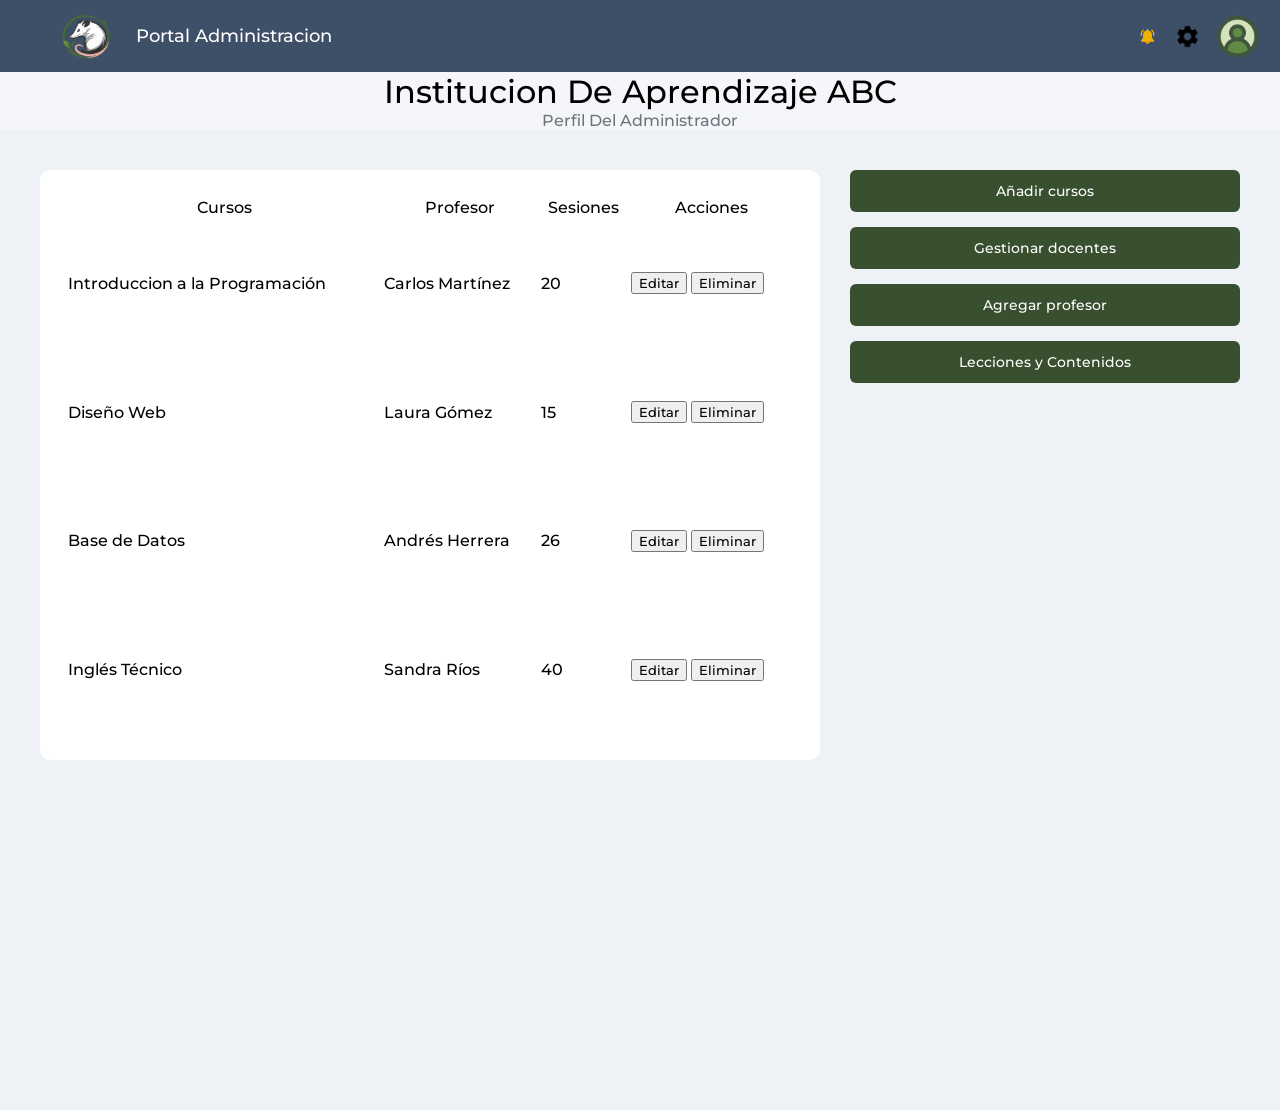
==== pages/administration.html @ a570bb3f "student can see lections student can see lections" ====
<!DOCTYPE html>
<html lang="en">
<head>
    <meta charset="UTF-8">
    <meta name="viewport" content="width=device-width, initial-scale=1.0">
    <title>Document</title>
    <link rel="stylesheet" href="../Styles/administration.css">
    <link rel="preconnect" href="https://fonts.googleapis.com">
    <link rel="preconnect" href="https://fonts.gstatic.com" crossorigin>
    <link href="https://fonts.googleapis.com/css2?family=Montserrat:ital,wght@0,100..900;1,100..900&display=swap" rel="stylesheet">
    <link rel="stylesheet" href="../Styles/gestorCursos.css">
</head>
<body>
    <div class="head-fluid">
        <img class="head-fluid__logo" src="../media/loginLogo.png" alt="Logo_Image">
        <h4 class="head-fluid__h4">Portal Administracion</h4>
        <div class="head-fluid__buttons">
            <img class="head-fluid__button noti" src="../media/iconBell.png" alt="iconBell">
            <img class="head-fluid__button config" src="../media/configIcon.png" alt="configIcon">
            <img class="head-fluid__button profile" id="profile" src="../media/logoProfile.png" alt="LogoProfile">
        </div>
    </div>

    <div class="modal-profile" id="modalProfile">
            <button class="open-profile">Perfil</button>
            <button class="close-sesion" id="closeSesion" >Cerrar sesión</button>
    </div>

    <div class="tittle">
        <h1>Institucion De Aprendizaje ABC</h1>
        <p>Perfil Del Administrador</p>
    </div>
    <div class="container-page">

        <!-- Tabla de cursos -->
        <div class="cursos-activos" id="visualCursos">
            <table class="tabla-cursos">
                <thead>
                    <tr>
                        <th>Cursos</th>
                        <th>Profesor</th>
                        <th>Sesiones</th>
                        <th>Acciones</th>
                    </tr>
                </thead>
                <tbody id="tablaCursos"></tbody>
            </table>
        </div>
        <div class=" botones">
            <button class="botoncitos crear-cursos" id="btnGestorCuros">
                Añadir cursos
            </button>

            <button class="botoncitos" id="botonDocentes">
                Gestionar docentes
            </button>

            <button class="botoncitos" id="agregarProfesor">
                Agregar profesor
            </button>
            

            <button class="botoncitos lecciones-contenidos" id="btnLecciones">
                Lecciones y Contenidos
            </button>
        </div>
    </div>

    <div class="cursos-container" id="containerCursos">
        <div class="cursos-contenido" id="contenidoCursos">
        </div>
    </div>


    <div class="docentes" id="docentes">
        <div class="contenido-docentes">
            <p id="cerrarModal" class="cerrar">&times;</p>
            <h1 id="titulo">Gestion de Docentes </h1>
            <table class="tabla-profesores">
                <thead >        
                    <tr class="tableTitle">
                        <th>Codigo</th>
                        <th></th>
                        <th>Correo</th>
                        <th>Nombre</th>
                        <th>Curso</th>
                        <th>Duracion del curso</th>
                        <th></th>
                    </tr>
                </thead>
              <tbody id="bodytabla"></tbody>
            </table>
        </div>
    </div>

    <!-- Modal formulario cursos -->
    <div class="modal-cursos" id="modalCursos">
        <div class="modal-cursos__content">
            <button class="modal-cursos__close" id="closeModalCurso">x</button>
            <h2 id="modalCursoTitulo">Crear Curso</h2>

            <input type="text" id="inputTitle" placeholder="Nombre del curso">
            <input type="text" id="inputProfesor" placeholder="Profesor">
            <input type="text" id="inputInfo" placeholder="Descripción">
            <input type="number" id="inputScore" placeholder="Nota">
            <input type="number" id="inputSesions" placeholder="Sesiones">
            <input type="text" id="inputImg" placeholder="Url imagen">

            <button id="btnGuardarCurso">Guradar</button>
        </div>
    </div>

   <!--Agregar docentes--> 

    <div class="form-agregar" id="form-agregar">
        <div class="form-content">
            <span id="cerraradd" class="cerrarAdd">&times;</span>
            <h1>Añadir Un Nuevo Docente</h1>
            <input type="text" id="nuevoCodigo" placeholder="Codigo del profesor">
            <input type="text" id="nuevoProfesor" placeholder="Nombre del profesor">
            <input type="text" id="nuevoEmail" placeholder="Email del profesor">
            <input type="text" id="nuevoCurso" placeholder="Curso">
            <input type="text" id="nuevaDuracion" placeholder="Duración">
            <input type="text" id="nuevaImagen" placeholder="URL imagen">
            <button class="addBTN" id="addBTN"type="button">añadir </button>
        </div>
    </div>

    <script type="module" src="../AdministrationJS/administration.js"></script>
    <script type="module" src="../AdministrationJS/gestorCursos.js"></script>
    <script type="module" src="../AdministrationJS/añadirDocentes.js"></script>
</body>
</html>
---- Styles/administration.css ----
* {
    font-family: "Montserrat", sans-serif;
    font-weight: 500;
    margin: 0;
}

body {
    background-color: rgb(237, 232, 232);
}

/* head designs*/
.head-fluid {
    height: 8vh;
    width: 100%;
    background-color: rgb(62, 79, 104);
    display: flex;
    flex-direction: row;
    align-items: center;
}

.head-fluid__button {
    height: 36px;
    cursor: pointer;
}

.profile {
    height: 45px;
    width: 45px;
}

.noti, .config {
    height: 25px;
    width: 25px;
}

.head-fluid__buttons{
    margin-left: auto;
    margin-right: 20px;
    display: flex;
    align-items: center;
    gap: 15px;
    justify-content: end;
}

.head-fluid__button:hover {
    transform: scale(1.2);
}

.head-fluid__logo {
    margin-left: 4.8%;
    height: 45px;
}

.head-fluid__h4 {
    margin-left: 2%;
    font-size: 18px;
    white-space: nowrap;
    color: white;
    flex-grow: 0;
    margin-top: 0;
    margin-bottom: 0;
}

/* FIN DEL CSS DE LA BARRA DE NAVEGACION */

/* Título */
.tittle {
    text-align: center;
    background-color: #f4f6f9;
}

.tittle p {
    color: #6c757d;
}

/* Layout principal */
.container-page {
    display: grid;
    grid-template-columns: 2fr 1fr; /* Más espacio para cursos */
    gap: 30px;
    padding: 40px;
    background-color: #eef1f5;
    min-height: 100vh; 
}

/* Cursos activos (cuadrícula tipo dashboard) */
.cursos-activos {
    background-color: white;
    padding: 25px;
    border-radius: 10px;

    height: 60%;
    display: grid;
    gap: 20px;
}

/* Cada curso individual (cuando agregues tarjetas) */

/* Contenedor de botones */
.botones {
    display: flex;
    flex-direction: column;
    gap: 15px;
    align-items: stretch;
}

/* Botones pequeños y ordenados */
.botoncitos {
    padding: 12px;
    font-size: 14px;
    border: none;
    border-radius: 6px;
    background-color: #395030;
    color: white;
    cursor: pointer;
}

.botoncitos:hover {
    background-color: #162c63;
}

.cursos {
    height: 30%;
    width: 30%;
    align-self: flex-end ;
}


.cursos-container {
    display: none;
    position: fixed;
    inset: 0;
    background: rgba(0,0,0,0.6);
    justify-content: center;
    align-items: center;
}

.cursos-container.active {
    display: flex;
}

.cursos-contenido {
    background-color: #eef1f5;
    width: 60%;
    height: 70%;
}

.docentes {
    display: none;
    position: fixed;
    inset: 0;
    background: rgba(0,0,0,0.6);
    justify-content: center;
    align-items: center;
    overflow-y: auto;
}

.docentes.active {
    display: flex;
}

.contenido-docentes{
    background-color: #eef1f5;
    width: 90%;
    height: 90%;
    display: flex;
    flex-direction: column;
    justify-content: center;   /* centra horizontalmente */
    align-items: center;       /* centra verticalmente */
    overflow-y: auto;
    position: relative;
}

/* TABLA */

.tabla-profesores{
    width: 80%;
    border-collapse: collapse;
    background-color: white;
    border-radius: 10px;
    box-shadow: 0px 4px 10px rgba(0,0,0,0.1);
    margin: 30px;
}

.tabla-profesores td{    /*diseño de tablita*/
    padding: 10px;
    text-align: center;
    border-bottom: 1px solid #e4e4e4;
}


.docentes-body{
    flex: 1;
    overflow-y: auto;
    padding: 20px;
}

.imagenDocente {
    width: 100px;
    height: 100px;

}

.tableTitle th{
    padding: 20px;
    background-color:#53684b
}

.cerrar{
    position: absolute;
    top: 15px;
    right: 20px;
    font-size: 30px;
    cursor: pointer;
    font-weight: bold;
}

.form-agregar {
    display: none;
    position: fixed;
    inset: 0;
    background: rgba(0,0,0,0.6);
    justify-content: center;
    align-items: center;

}

.form-agregar.active {
    display: flex;
}

.form-content{
    background-color: rgb(62, 79, 104);
    border-radius: 15px;
    padding: 30px;
    display: flex;
    flex-direction: column;
    gap: 15px;
    width: 400px;
    position: relative;    /* centra verticalmente */
}

.form-content input {
    padding: 10px;
    border-radius: 8px;
    border: none;
    font-size: 14px;
}

.cerrarAdd {
    float: right;
    font-size: 25px;
    cursor: pointer;
}

.addBTN {
    padding: 10px;
    border-radius: 8px;
    border: none;
    font-size: 14px;
}
---- Styles/gestorCursos.css ----
/*Gestor Cursos diseños*/
.modal-cursos {
    display: none;
    position: fixed;
    inset: 0;
    background-color: rgba(0, 0, 0, 0.6);
    justify-content: center;
    align-items: center;
    z-index: 999;
}

.modal-cursos.active {
    display: flex;
}

.modal-cursos__content {
    background-color: rgb(62, 79, 104);
    border-radius: 15px;
    padding: 30px;
    display: flex;
    flex-direction: column;
    gap: 15px;
    width: 400px;
    position: relative;
}

.modal-cursos__content input {
    padding: 10px;
    border-radius: 8px;
    border: none;
    font-size: 14px;
}

.modal-cursos__close {
    position: absolute;
    top: 15px;
    right: 15px;
    background: none;
    border: none;
    color: white;
    font-size: 20px;
    cursor: pointer;
}

.modal-cursos__content h2 {
    color: white;
    margin: 0;
}

/*perfil opciones*/
.head-fluid__buttons {
    position: relative; 
}

.modal-profile {
    position: absolute;
    top: 50px; /* justo debajo del ícono */
    right: 10px;
    background-color: white;
    border-radius: 10px;
    box-shadow: 0 4px 12px rgba(0,0,0,0.2);
    padding: 10px;
    display: none;
    flex-direction: column;
    gap: 8px;
    width: 150px;
    z-index: 999;
}

.modal-profile.active {
    display: flex;
}

.modal-profile button {
    background: none;
    border: none;
    cursor: pointer;
    text-align: left;
    padding: 5px;
    font-family: "Montserrat", sans-serif;
}

.modal-profile button:hover {
    font-weight: 700;
}
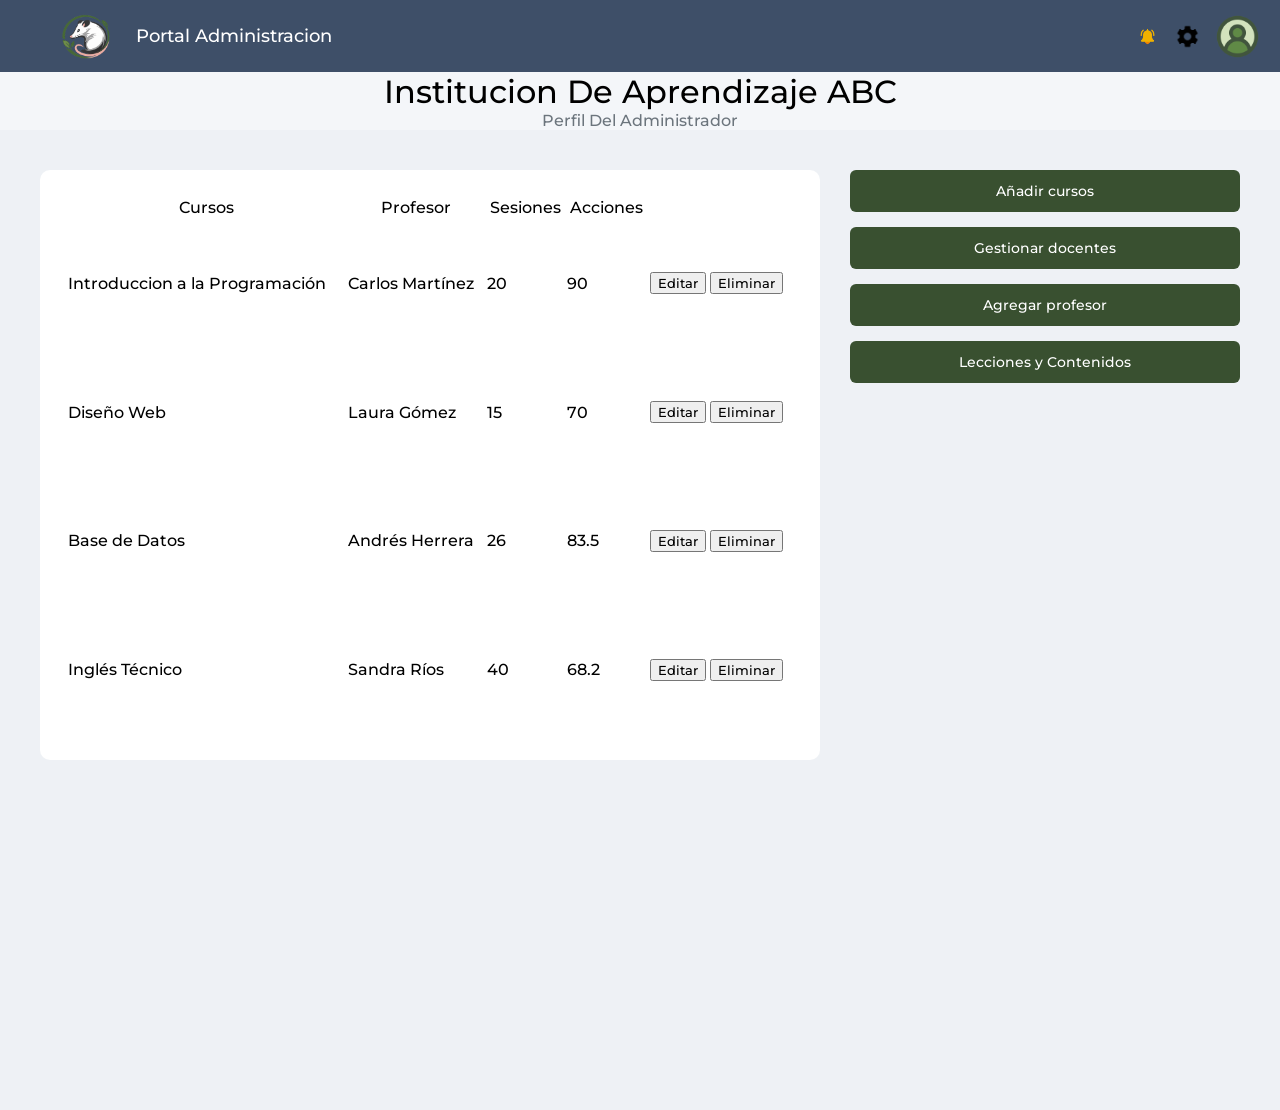
==== commit e3773517: "FINAL COMMIT" ====
--- a/pages/administration.html
+++ b/pages/administration.html
@@ -116,13 +116,14 @@
         <div class="form-content">
             <span id="cerraradd" class="cerrarAdd">&times;</span>
             <h1>Añadir Un Nuevo Docente</h1>
-            <input type="text" id="nuevoCodigo" placeholder="Codigo del profesor">
-            <input type="text" id="nuevoProfesor" placeholder="Nombre del profesor">
-            <input type="text" id="nuevoEmail" placeholder="Email del profesor">
-            <input type="text" id="nuevoCurso" placeholder="Curso">
-            <input type="text" id="nuevaDuracion" placeholder="Duración">
-            <input type="text" id="nuevaImagen" placeholder="URL imagen">
+            <input type="text" id="nuevoCodigo" placeholder="Codigo del profesor" required>
+            <input type="text" id="nuevoProfesor" placeholder="Nombre del profesor" required>
+            <input type="text" id="nuevoEmail" placeholder="Email del profesor"required>
+            <input type="text" id="nuevoCurso" placeholder="Curso" required>
+            <input type="text" id="nuevaDuracion" placeholder="Duración" required>
+            <input type="text" id="nuevaImagen" placeholder="URL imagen" required>
             <button class="addBTN" id="addBTN"type="button">añadir </button>
+            
         </div>
     </div>
 
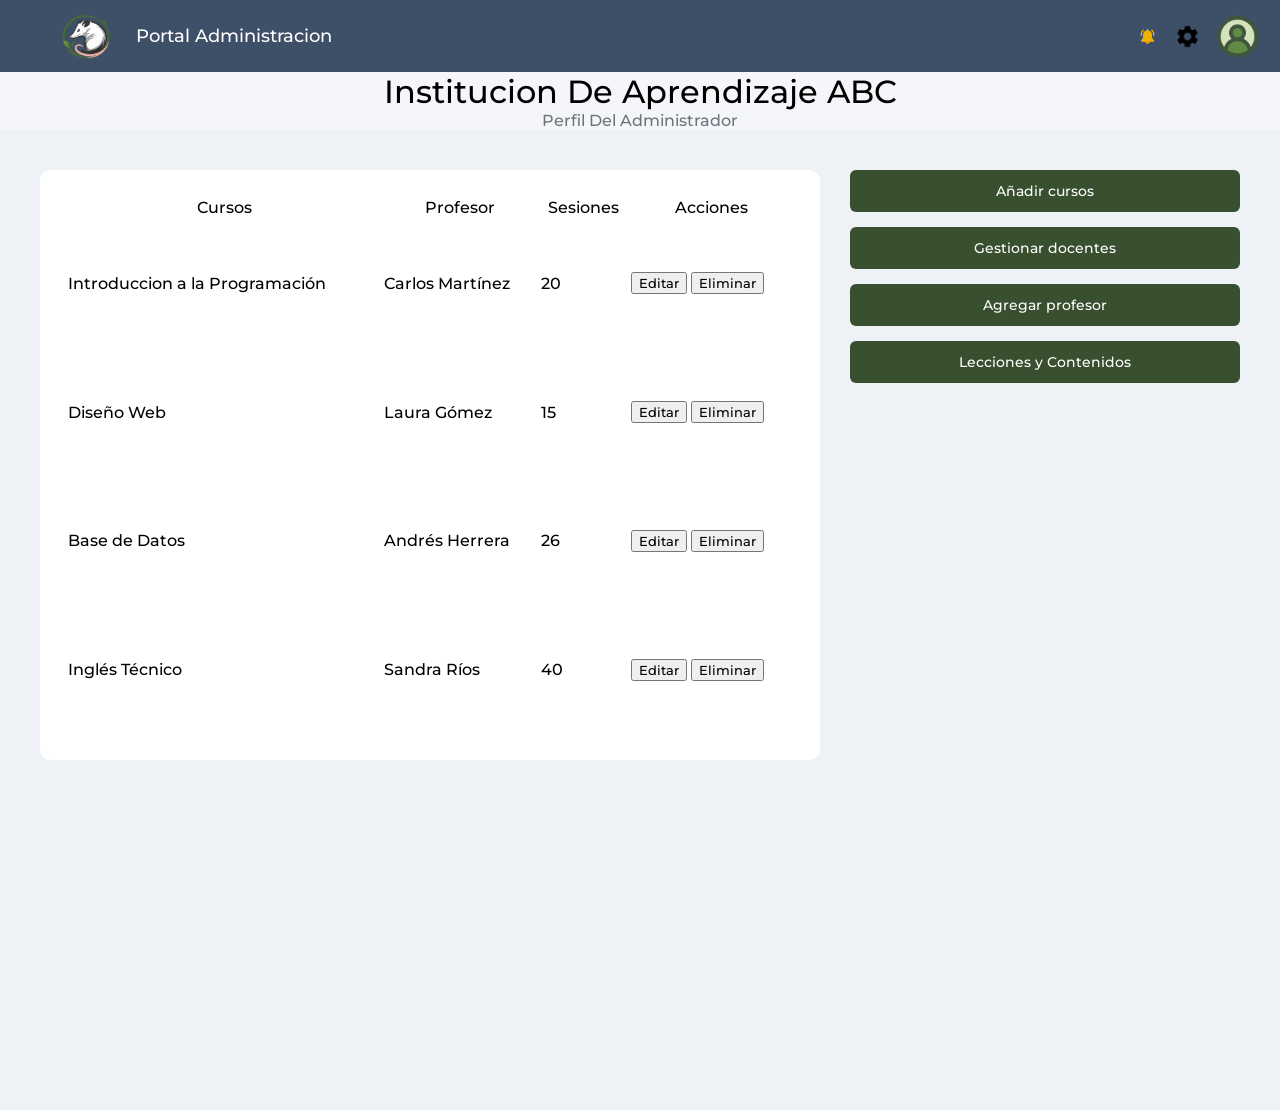
==== commit 9f8b26b7: "Some functions have been added such as: Verify professor to deny it and shows lectios" ====
--- a/pages/administration.html
+++ b/pages/administration.html
@@ -3,7 +3,7 @@
 <head>
     <meta charset="UTF-8">
     <meta name="viewport" content="width=device-width, initial-scale=1.0">
-    <title>Document</title>
+    <title>Portal Administrador</title>
     <link rel="stylesheet" href="../Styles/administration.css">
     <link rel="preconnect" href="https://fonts.googleapis.com">
     <link rel="preconnect" href="https://fonts.gstatic.com" crossorigin>
@@ -81,7 +81,6 @@
                     <tr class="tableTitle">
                         <th>Codigo</th>
                         <th></th>
-                        <th>Correo</th>
                         <th>Nombre</th>
                         <th>Curso</th>
                         <th>Duracion del curso</th>
@@ -100,7 +99,7 @@
             <h2 id="modalCursoTitulo">Crear Curso</h2>
 
             <input type="text" id="inputTitle" placeholder="Nombre del curso">
-            <input type="text" id="inputProfesor" placeholder="Profesor">
+            <select name="preofesores" id="selectProfesores" ></select>
             <input type="text" id="inputInfo" placeholder="Descripción">
             <input type="number" id="inputScore" placeholder="Nota">
             <input type="number" id="inputSesions" placeholder="Sesiones">
@@ -116,14 +115,12 @@
         <div class="form-content">
             <span id="cerraradd" class="cerrarAdd">&times;</span>
             <h1>Añadir Un Nuevo Docente</h1>
-            <input type="text" id="nuevoCodigo" placeholder="Codigo del profesor" required>
-            <input type="text" id="nuevoProfesor" placeholder="Nombre del profesor" required>
-            <input type="text" id="nuevoEmail" placeholder="Email del profesor"required>
-            <input type="text" id="nuevoCurso" placeholder="Curso" required>
-            <input type="text" id="nuevaDuracion" placeholder="Duración" required>
-            <input type="text" id="nuevaImagen" placeholder="URL imagen" required>
+            <input type="text" id="nuevoCodigo" placeholder="Codigo del profesor">
+            <input type="text" id="nuevoProfesor" placeholder="Nombre del profesor">
+            <input type="text" id="nuevoCurso" placeholder="Curso">
+            <input type="text" id="nuevaDuracion" placeholder="Duración">
+            <input type="text" id="nuevaImagen" placeholder="URL imagen">
             <button class="addBTN" id="addBTN"type="button">añadir </button>
-            
         </div>
     </div>
 
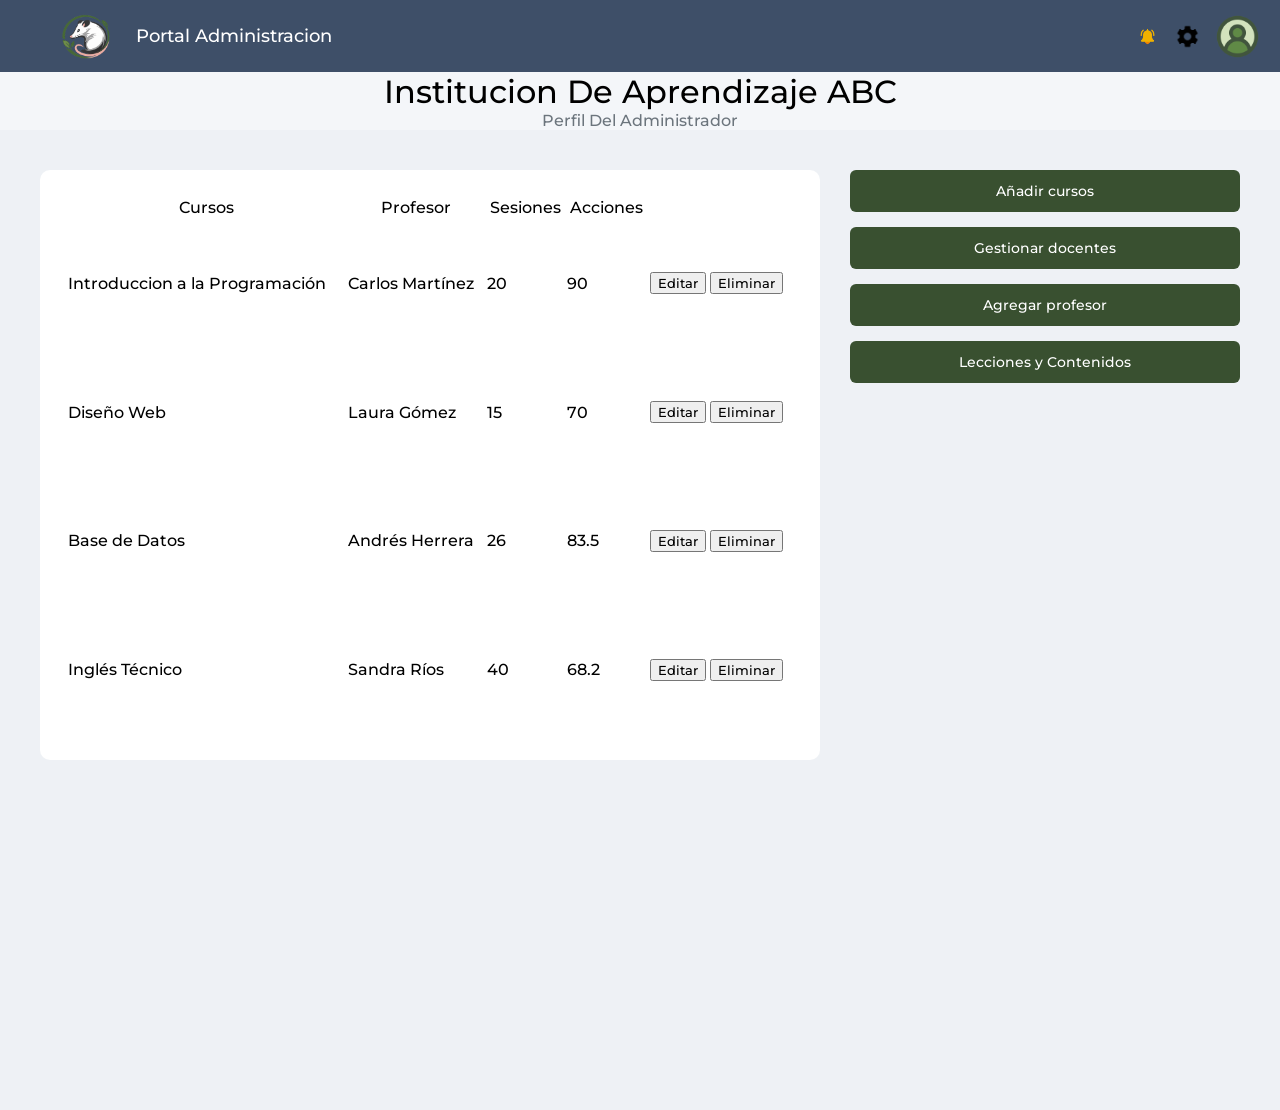
==== commit 47905962: "Merge branch 'feature/lection_module'" ====
--- a/pages/administration.html
+++ b/pages/administration.html
@@ -3,7 +3,7 @@
 <head>
     <meta charset="UTF-8">
     <meta name="viewport" content="width=device-width, initial-scale=1.0">
-    <title>Portal Administrador</title>
+    <title>Document</title>
     <link rel="stylesheet" href="../Styles/administration.css">
     <link rel="preconnect" href="https://fonts.googleapis.com">
     <link rel="preconnect" href="https://fonts.gstatic.com" crossorigin>
@@ -81,6 +81,7 @@
                     <tr class="tableTitle">
                         <th>Codigo</th>
                         <th></th>
+                        <th>Correo</th>
                         <th>Nombre</th>
                         <th>Curso</th>
                         <th>Duracion del curso</th>
@@ -115,12 +116,14 @@
         <div class="form-content">
             <span id="cerraradd" class="cerrarAdd">&times;</span>
             <h1>Añadir Un Nuevo Docente</h1>
-            <input type="text" id="nuevoCodigo" placeholder="Codigo del profesor">
-            <input type="text" id="nuevoProfesor" placeholder="Nombre del profesor">
-            <input type="text" id="nuevoCurso" placeholder="Curso">
-            <input type="text" id="nuevaDuracion" placeholder="Duración">
-            <input type="text" id="nuevaImagen" placeholder="URL imagen">
+            <input type="text" id="nuevoCodigo" placeholder="Codigo del profesor" required>
+            <input type="text" id="nuevoProfesor" placeholder="Nombre del profesor" required>
+            <input type="text" id="nuevoEmail" placeholder="Email del profesor"required>
+            <input type="text" id="nuevoCurso" placeholder="Curso" required>
+            <input type="text" id="nuevaDuracion" placeholder="Duración" required>
+            <input type="text" id="nuevaImagen" placeholder="URL imagen" required>
             <button class="addBTN" id="addBTN"type="button">añadir </button>
+            
         </div>
     </div>
 
